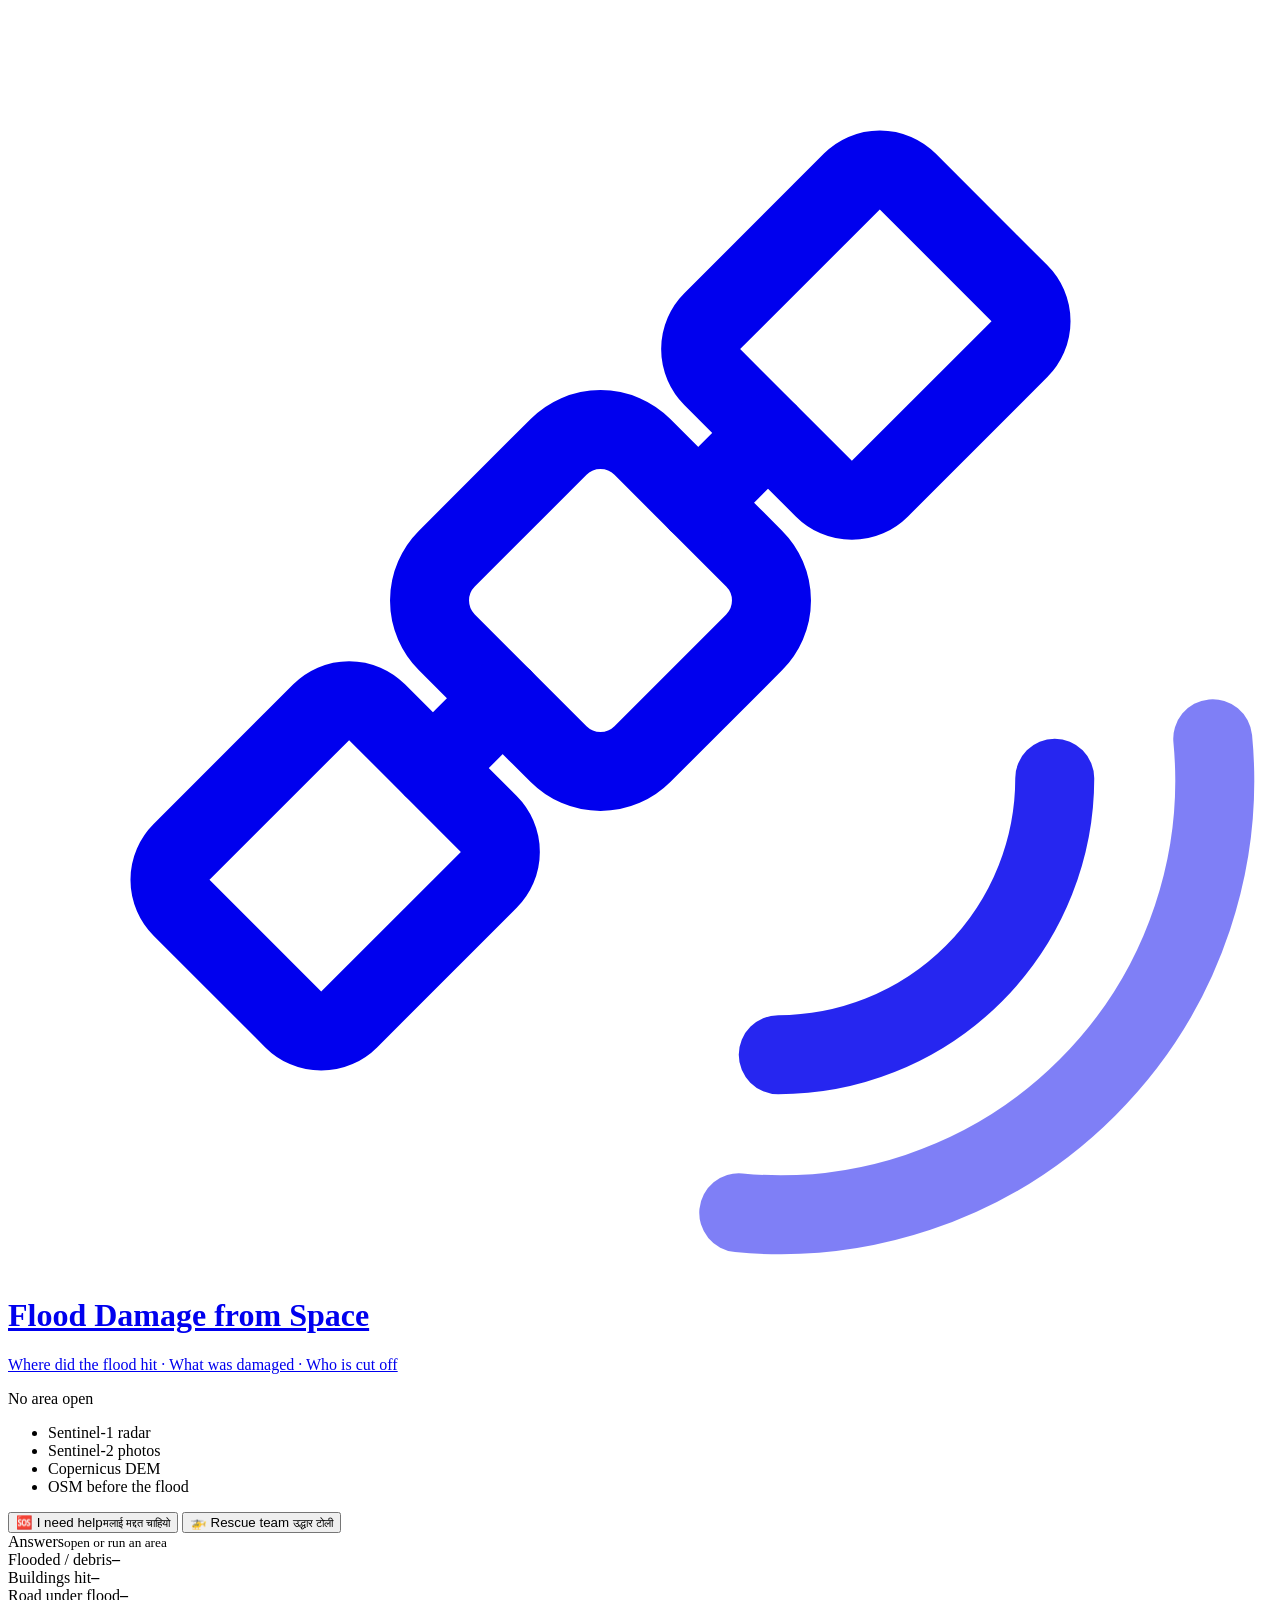
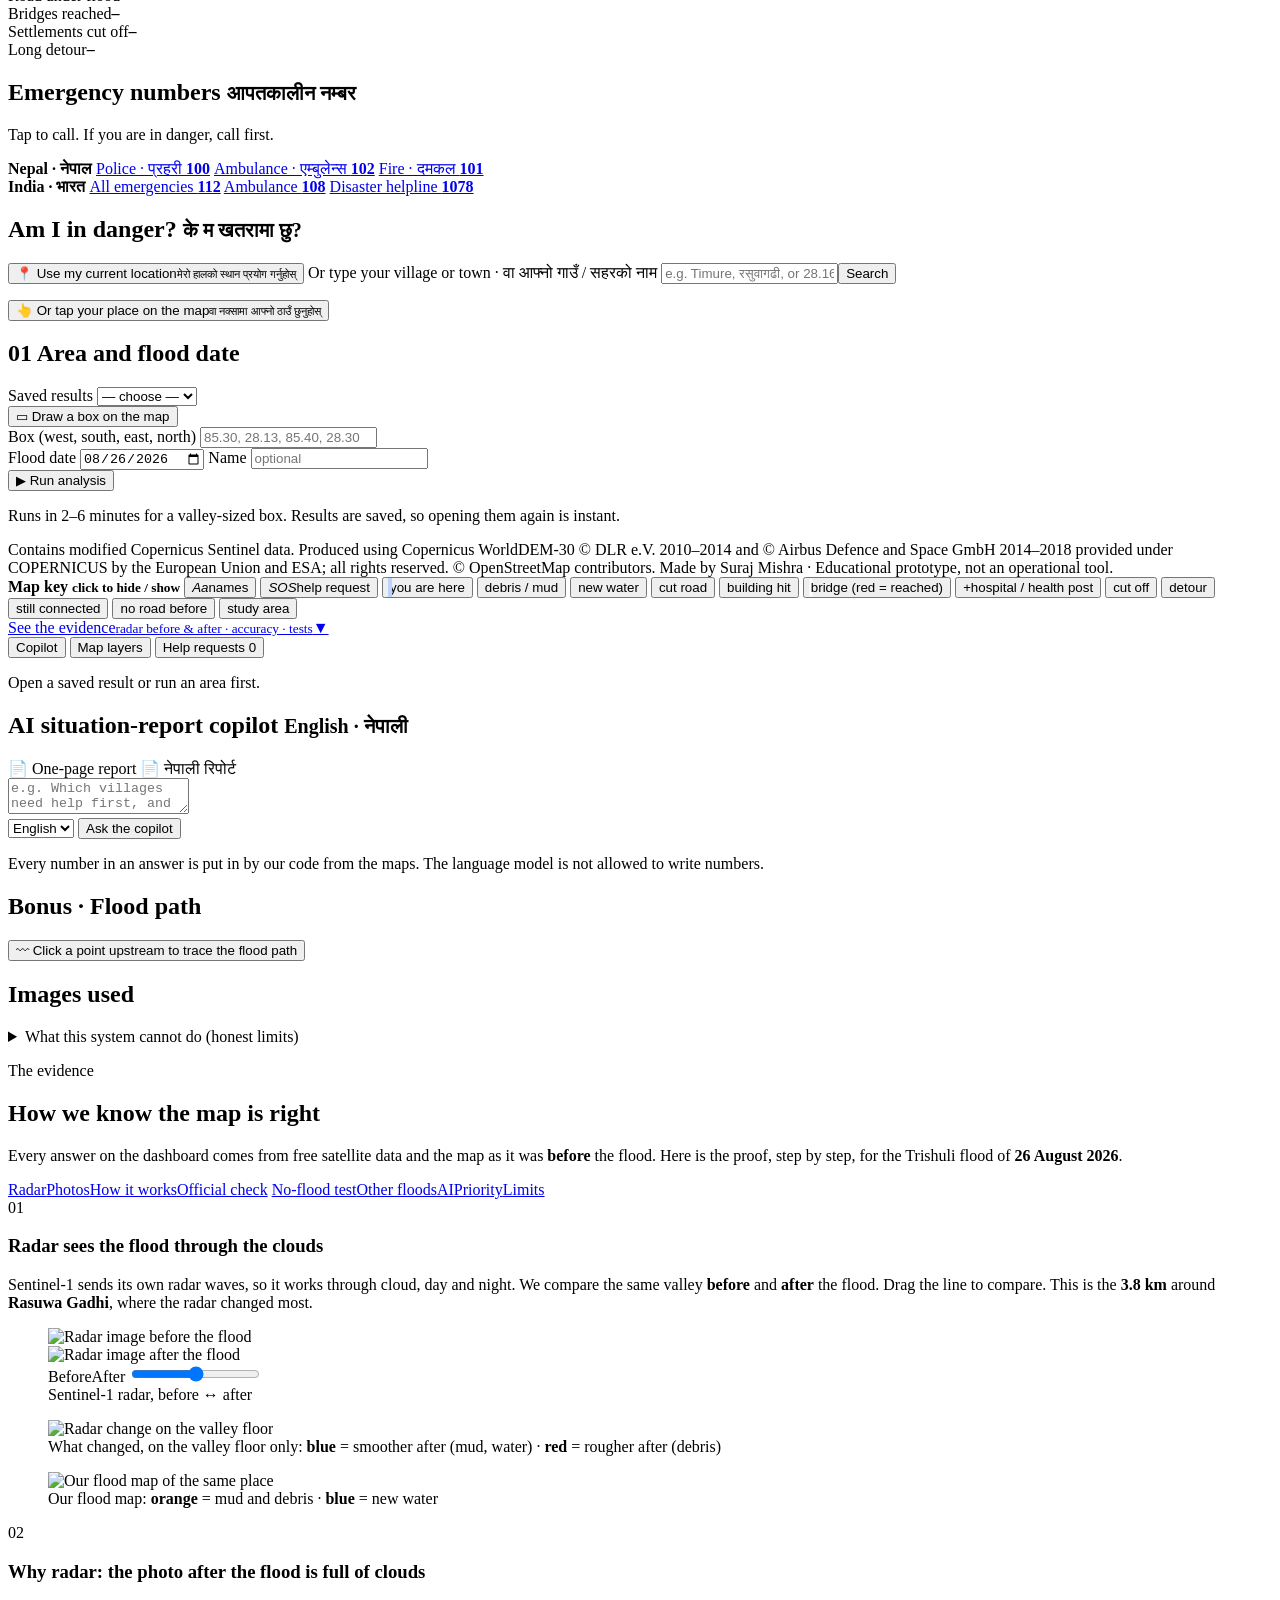
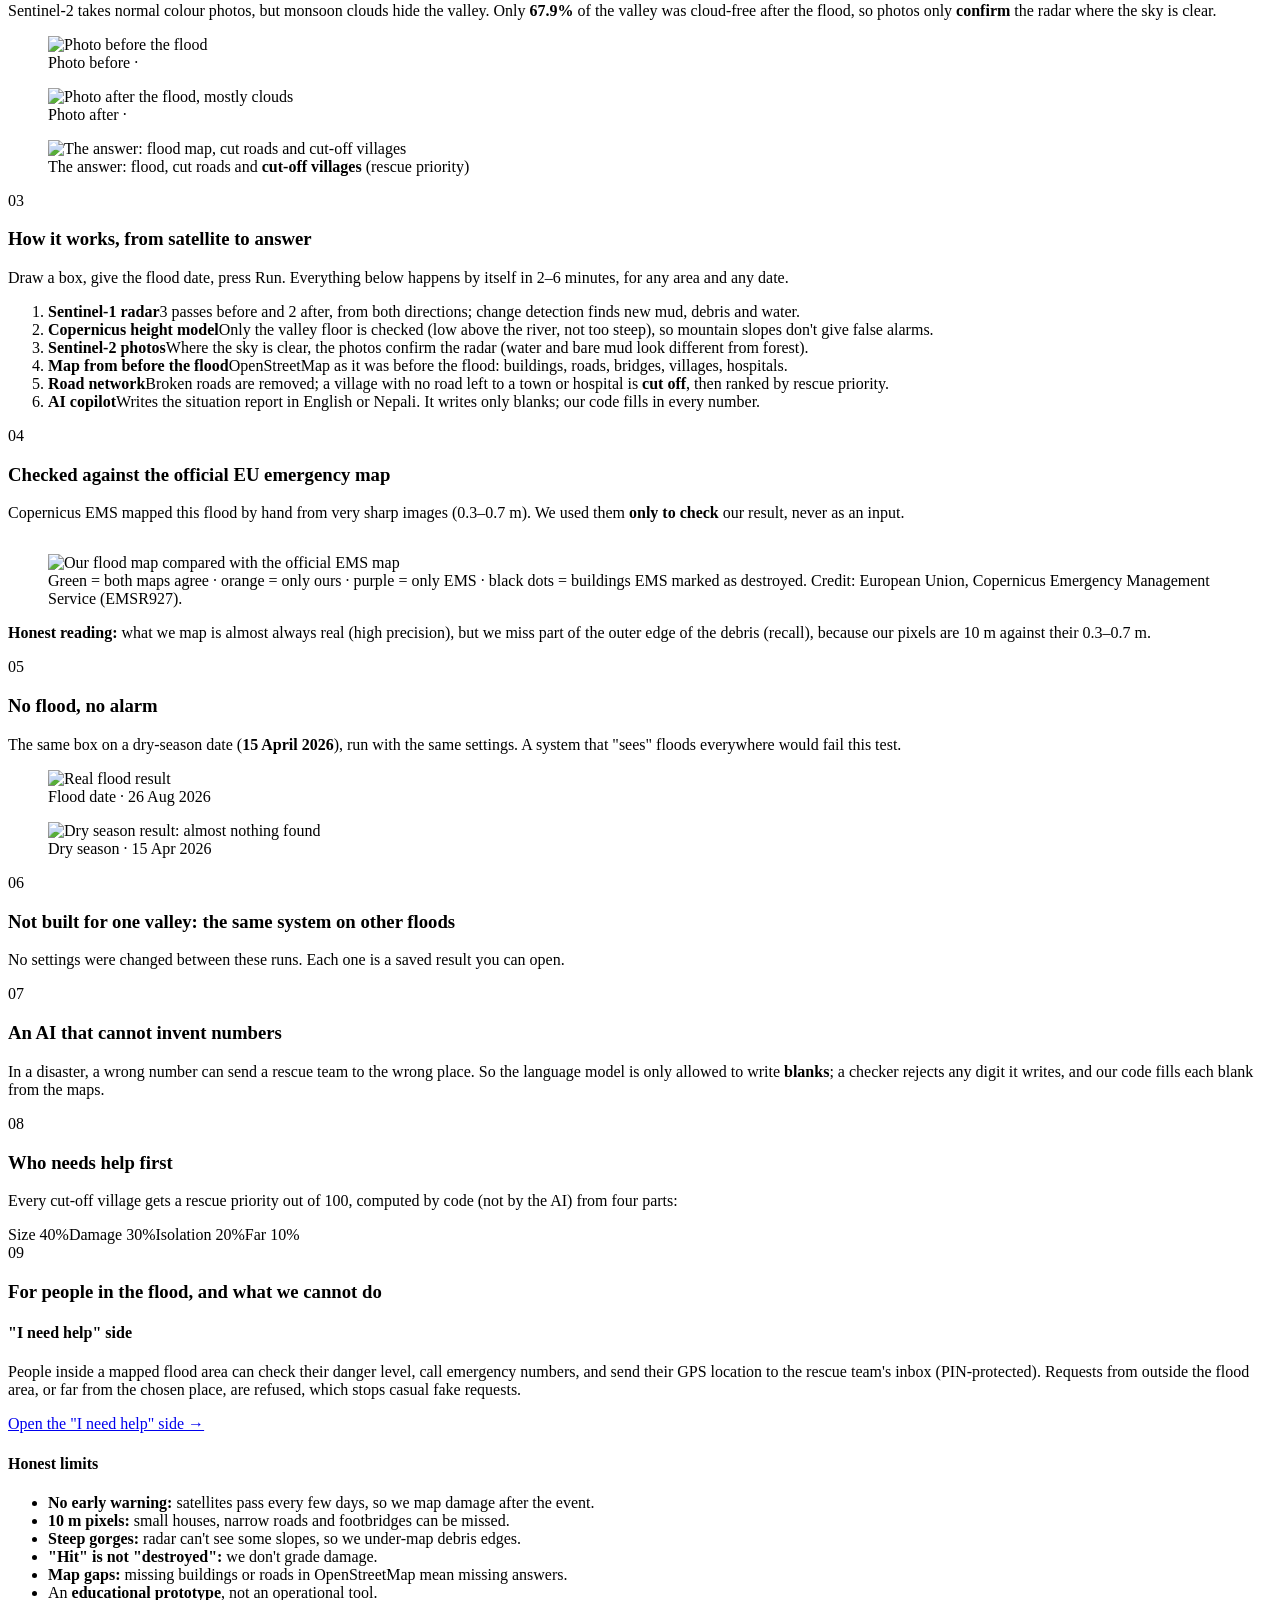
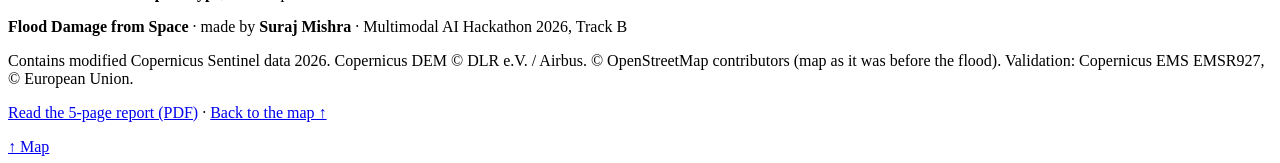
==== web/static/index.html @ 81a55438 "Flood Damage from Space - Track B Multimodal AI Hackathon 2026, Track B: mapping flood damage from s" ====
<!doctype html>
<html lang="en">
<head>
<meta charset="utf-8">
<meta name="viewport" content="width=device-width, initial-scale=1">
<meta name="theme-color" content="#070d18">
<title>Flood Damage from Space</title>
<link rel="icon" href="data:image/svg+xml,<svg xmlns='http://www.w3.org/2000/svg' viewBox='0 0 100 100'><text y='.9em' font-size='90'>🛰️</text></svg>">
<link rel="preconnect" href="https://fonts.googleapis.com">
<link rel="preconnect" href="https://fonts.gstatic.com" crossorigin>
<link rel="stylesheet" href="https://fonts.googleapis.com/css2?family=IBM+Plex+Mono:wght@400;500;600&family=IBM+Plex+Sans:wght@400;500;600;700&display=swap">
<link rel="stylesheet" href="https://unpkg.com/leaflet@1.9.4/dist/leaflet.css">
<link rel="stylesheet" href="https://cdnjs.cloudflare.com/ajax/libs/leaflet.draw/1.0.4/leaflet.draw.css">
<link rel="stylesheet" href="/static/style.css?v=20261012b">
</head>
<body class="mode-team">

<!-- ================= top bar ================= -->
<header id="topbar">
  <a class="brand" href="/" title="Home: watch the intro again">
    <span class="logo" aria-hidden="true">
      <svg viewBox="0 0 32 32" fill="none" stroke="currentColor" stroke-width="2" stroke-linejoin="round" stroke-linecap="round">
        <g transform="rotate(-45 15 15)">
          <rect x="11.5" y="11.5" width="7" height="7" rx="1.5"/>
          <rect x="2" y="12" width="7" height="6" rx="1"/>
          <rect x="21" y="12" width="7" height="6" rx="1"/>
          <path d="M9 15h2.5M18.5 15H21"/>
        </g>
        <path d="M19.5 26.5a7 7 0 0 0 7-7" opacity=".85"/>
        <path d="M18.5 30.5a11 11 0 0 0 12-12" opacity=".5"/>
      </svg>
    </span>
    <div>
      <h1>Flood Damage from Space</h1>
      <p>Where did the flood hit · What was damaged · Who is cut off</p>
    </div>
  </a>
  <div class="runchip" title="The results shown on the map">
    <span class="pulse"></span>
    <span id="runChipName">No area open</span>
    <span id="runChipDate" class="mono"></span>
  </div>
  <ul class="sources" aria-label="Data used">
    <li>Sentinel-1 radar</li><li>Sentinel-2 photos</li><li>Copernicus DEM</li><li>OSM before the flood</li>
  </ul>
  <nav class="modes">
    <button id="modeHelp" type="button"><span>🆘 I need help</span><small>मलाई मद्दत चाहियो</small></button>
    <button id="modeTeam" type="button"><span>🚁 Rescue team <span id="newCount" class="badge" hidden></span></span><small>उद्धार टोली</small></button>
  </nav>
</header>

<!-- ================= the answers, as big numbers ================= -->
<section id="kpis" aria-label="Key numbers">
  <div class="kpi-head"><span>Answers</span><small id="areaName">open or run an area</small></div>
  <div id="tiles" class="kpi-row">
    <div class="kpi k-flood"><span>Flooded / debris</span><b>–</b></div>
    <div class="kpi k-bld"><span>Buildings hit</span><b>–</b></div>
    <div class="kpi k-road"><span>Road under flood</span><b>–</b></div>
    <div class="kpi k-bridge"><span>Bridges reached</span><b>–</b></div>
    <div class="kpi k-cut"><span>Settlements cut off</span><b>–</b></div>
    <div class="kpi k-detour"><span>Long detour</span><b>–</b></div>
  </div>
</section>

<!-- ================= left panel ================= -->
<aside id="left" class="panel">

  <!-- "I need help" side -->
  <div id="helpView" class="help-only">
    <section class="card">
      <h2>Emergency numbers <small>आपतकालीन नम्बर</small></h2>
      <p class="hint top">Tap to call. If you are in danger, call first.</p>
      <div class="phones">
        <div>
          <b>Nepal · नेपाल</b>
          <a class="call" href="tel:100">Police · प्रहरी <b>100</b></a>
          <a class="call" href="tel:102">Ambulance · एम्बुलेन्स <b>102</b></a>
          <a class="call" href="tel:101">Fire · दमकल <b>101</b></a>
        </div>
        <div>
          <b>India · भारत</b>
          <a class="call" href="tel:112">All emergencies <b>112</b></a>
          <a class="call" href="tel:108">Ambulance <b>108</b></a>
          <a class="call" href="tel:1078">Disaster helpline <b>1078</b></a>
        </div>
      </div>
    </section>

    <section class="card">
      <h2>Am I in danger? <small>के म खतरामा छु?</small></h2>
      <button id="gpsBtn" class="primary" type="button">📍 Use my current location<small>मेरो हालको स्थान प्रयोग गर्नुहोस्</small></button>
      <label>Or type your village or town · <span lang="ne">वा आफ्नो गाउँ / सहरको नाम</span>
        <span class="row search"><input id="placeQ" placeholder="e.g. Timure, रसुवागढी, or 28.166, 85.322"><button id="placeBtn" type="button">Search</button></span>
      </label>
      <ul id="placeList" class="list places"></ul>
      <button id="pickBtn" type="button" class="wide">👆 Or tap your place on the map<small>वा नक्सामा आफ्नो ठाउँ छुनुहोस्</small></button>
      <p id="locMsg" class="msg"></p>
    </section>

    <section id="safetyCard" class="card" hidden>
      <div class="row lang-row"><select id="helpLang" aria-label="Language"><option value="en">English</option><option value="ne">नेपाली</option></select></div>
      <div id="safetyBox"></div>
    </section>

    <section id="sendCard" class="card" hidden>
      <h2>Send my location to the rescue team <small>मेरो स्थान उद्धार टोलीलाई पठाउनुहोस्</small></h2>
      <div class="row two">
        <label>Your name · नाम <input id="hName" maxlength="60" autocomplete="name"></label>
        <label>Phone · फोन <input id="hPhone" maxlength="20" inputmode="tel" autocomplete="tel"></label>
      </div>
      <label>How many people? · कति जना? <input id="hPeople" type="number" min="1" max="999" value="1"></label>
      <label>What help do you need? · कस्तो मद्दत चाहिन्छ? <textarea id="hNote" rows="2" maxlength="300" placeholder="e.g. 2 elderly people, 1 injured, no food"></textarea></label>
      <label class="check"><input id="hConsent" type="checkbox"> <span>I agree to share my location and these details with the rescue team.
        <span lang="ne">म मेरो स्थान र यी विवरण उद्धार टोलीसँग बाँड्न सहमत छु।</span></span></label>
      <button id="sendBtn" class="primary sos" type="button">🆘 Send help request · मद्दत माग्नुहोस्</button>
      <div id="sendMsg" class="send-msg" hidden></div>
      <p class="hint">📡 To stop fake requests, your phone's location is read again when you tap Send. Requests can only be sent from inside a mapped flood area, from the place itself.
        <span lang="ne">नक्कली अनुरोध रोक्न, पठाउँदा फोनको स्थान फेरि पढिन्छ।</span></p>
      <p class="hint">Demo: the request goes to the "Rescue team" screen of this app, not to a real government service. If you are in danger, call the numbers above.</p>
    </section>

    <section id="trackCard" class="card" hidden>
      <h2>Your help request <small>तपाईंको मद्दत अनुरोध</small></h2>
      <div id="sentBox" class="sent"></div>
      <p class="hint">Keep this page open: it checks for news from the rescue team every few seconds.</p>
      <p class="small track">Follow it on another phone · अर्को फोनमा हेर्नुहोस्:<br><a id="trackLink" target="_blank" rel="noopener"></a>
        <button id="trackCopy" type="button" class="mini">Copy</button></p>
    </section>
  </div>

  <!-- Rescue team side -->
  <div id="teamView" class="team-only">
    <section class="card">
      <h2><span class="step">01</span> Area and flood date</h2>
      <label>Saved results
        <select id="runs"><option value="">— choose —</option></select>
      </label>
      <div class="row">
        <button id="drawBtn" type="button">▭ Draw a box on the map</button>
      </div>
      <label>Box (west, south, east, north)
        <input id="bbox" placeholder="85.30, 28.13, 85.40, 28.30">
      </label>
      <div class="row two">
        <label>Flood date <input id="date" type="date" value="2026-08-26"></label>
        <label>Name <input id="name" placeholder="optional"></label>
      </div>
      <button id="runBtn" class="primary" type="button">▶ Run analysis</button>
      <div id="progress" hidden>
        <div class="bar"><span></span></div>
        <p class="msg"></p>
      </div>
      <p class="hint">Runs in 2–6 minutes for a valley-sized box. Results are saved, so opening them again is instant.</p>
    </section>

    <div id="results" hidden>
      <section class="card">
        <h2><span class="step">02</span> Who is cut off <span class="count" id="cutCount"></span> <small>most urgent first</small></h2>
        <ol id="cutList" class="list"></ol>
        <p class="hint">The number is a rescue priority out of 100, from size (buildings), damage, isolation and remoteness. It is computed by code, not by the AI. Hover it to see the parts.</p>
      </section>
      <section class="card">
        <h2><span class="step">03</span> Long detour <span class="count" id="detourCount"></span></h2>
        <ol id="detourList" class="list"></ol>
      </section>
      <section class="card">
        <h2><span class="step">04</span> Bridges reached by the flood <span class="count" id="bridgeCount"></span></h2>
        <ol id="bridgeList" class="list"></ol>
      </section>
    </div>
  </div>

  <footer class="attrib" id="attrib">
    Contains modified Copernicus Sentinel data. Produced using Copernicus WorldDEM-30 © DLR e.V. 2010–2014 and
    © Airbus Defence and Space GmbH 2014–2018 provided under COPERNICUS by the European Union and ESA; all rights reserved.
    © OpenStreetMap contributors. Made by Suraj Mishra · Educational prototype, not an operational tool.
  </footer>
</aside>

<!-- ================= map ================= -->
<div id="mapwrap">
  <main id="map"></main>
  <!-- each row switches its layer on or off -->
  <div id="legend" class="legend">
    <b id="legendTitle">Map key <small>click to hide / show</small></b>
    <button type="button" data-key="names"><i class="aa">Aa</i>names</button>
    <button type="button" data-key="help"><i class="sos-mini">SOS</i>help request</button>
    <button type="button" data-key="here"><i class="dot" style="background:#2563eb;outline:2px solid #bcd3ff"></i>you are here</button>
    <button type="button" data-key="flood"><i style="background:#d66e18"></i>debris / mud</button>
    <button type="button" data-key="flood"><i style="background:#1e6eff"></i>new water</button>
    <button type="button" data-key="roads"><i class="line" style="background:#d7191c"></i>cut road</button>
    <button type="button" data-key="buildings"><i style="background:#d7191c;box-shadow:inset 0 0 0 1px #7f0000"></i>building hit</button>
    <button type="button" data-key="bridges"><i class="dot" style="background:#7f0000;box-shadow:0 0 0 1.5px #fff"></i>bridge (red = reached)</button>
    <button type="button" data-key="hospitals"><i class="hosp">+</i>hospital / health post</button>
    <button type="button" data-key="cut_off"><i class="dot" style="background:#d7191c"></i>cut off</button>
    <button type="button" data-key="detour"><i class="dot" style="background:#f39c12"></i>detour</button>
    <button type="button" data-key="ok"><i class="dot" style="background:#1a9641"></i>still connected</button>
    <button type="button" data-key="no_road"><i class="dot" style="background:#999"></i>no road before</button>
    <button type="button" data-key="aoi"><i class="box"></i>study area</button>
  </div>
  <a id="toEvidence" class="to-evidence team-only" href="#evidence">
    <span>See the evidence</span><small>radar before &amp; after · accuracy · tests</small><i aria-hidden="true">▼</i>
  </a>
</div>

<!-- ================= right panel (rescue team) ================= -->
<aside id="right" class="panel team-only">
  <nav class="tabs" role="tablist">
    <button class="tab on" type="button" role="tab" data-tab="tabCopilot">Copilot</button>
    <button class="tab" type="button" role="tab" data-tab="tabLayers" id="layersTab">Map layers</button>
    <button class="tab" type="button" role="tab" data-tab="tabRequests" id="reqTab">Help requests <span class="count" id="reqCount">0</span></button>
  </nav>

  <div id="tabLayers" class="tabpane" hidden>
    <section class="card" id="layersCard">
      <h2>Map layers <small>switch them on and off</small></h2>
    </section>
  </div>

  <div id="tabRequests" class="tabpane" hidden>
    <section class="card" id="reqCard">
      <h2>🆘 Help requests</h2>
      <div id="pinBox" hidden>
        <p class="small">🔒 Help requests contain people's names, phone numbers and locations. Type the rescue team PIN to see them.</p>
        <span class="row search"><input id="pinInput" type="password" inputmode="numeric" autocomplete="off" placeholder="Rescue team PIN" aria-label="Rescue team PIN"><button id="pinBtn" type="button">Unlock</button></span>
        <p id="pinMsg" class="msg"></p>
      </div>
      <div id="reqTools" class="row req-tools" hidden>
        <button id="recheckBtn" type="button">↻ Re-check danger levels</button>
        <button id="lockBtn" type="button" hidden>🔒 Lock</button>
      </div>
      <p id="recheckMsg" class="msg" hidden></p>
      <ol id="reqList" class="list reqs"><li class="sub">No help requests yet.</li></ol>
      <p class="hint">Most urgent first. The danger level comes from our flood maps, not from the sender, and is checked again whenever a new analysis covers the place.</p>
    </section>
  </div>

  <div id="tabCopilot" class="tabpane">
  <p class="hint no-run">Open a saved result or run an area first.</p>
  <section class="card needs-run">
    <h2>AI situation-report copilot <small>English · नेपाली</small></h2>
    <div class="row two">
      <a id="sitrepEn" class="button" target="_blank">📄 One-page report</a>
      <a id="sitrepNe" class="button" target="_blank">📄 नेपाली रिपोर्ट</a>
    </div>
    <textarea id="question" rows="2" placeholder="e.g. Which villages need help first, and why?"></textarea>
    <div class="row two">
      <select id="lang"><option value="en">English</option><option value="ne">नेपाली</option></select>
      <button id="askBtn" type="button" class="accent">Ask the copilot</button>
    </div>
    <div id="answer" class="answer" hidden></div>
    <p class="hint">Every number in an answer is put in by our code from the maps. The language model is not allowed to write numbers.</p>
  </section>

  <section class="card needs-run">
    <h2>Bonus · Flood path</h2>
    <button id="pathBtn" type="button" class="wide">〰 Click a point upstream to trace the flood path</button>
    <ol id="pathList" class="list"></ol>
  </section>

  <section class="card needs-run">
    <h2>Images used</h2>
    <div id="images" class="small"></div>
    <div id="warnings" class="warnings"></div>
  </section>

  <details class="limits">
    <summary>What this system cannot do (honest limits)</summary>
    <ul>
      <li><b>No early warning.</b> Sentinel-1 passes a valley only every few days, so it maps damage after the event - it cannot warn minutes before a glacier collapse.</li>
      <li><b>10 m pixels.</b> Small houses, narrow roads and footbridges can be missed. Official EMS maps use 0.3–0.7 m images.</li>
      <li><b>Steep gorges.</b> Radar can't see some steep slopes (layover / shadow), and the 30 m height model is rough in narrow valleys, so we under-map the edges of the debris.</li>
      <li><b>Only the valley floor is checked</b> (low above the river). Landslides high on slopes are not mapped.</li>
      <li><b>"Hit" is not "destroyed".</b> We say a building or road touches the flood area; we don't grade the damage.</li>
      <li><b>OpenStreetMap gaps.</b> Missing buildings, roads or villages mean missing answers. Footpaths, trails and footbridges are not in the road network.</li>
      <li><b>Roads outside the box</b> are assumed to be open.</li>
      <li><b>Help requests are a demo.</b> They are saved on this computer and shown on this screen only; nothing reaches a real government service. They are protected by one shared PIN, not by real user accounts. Requests are accepted only from phones inside a mapped flood area: this stops casual fakes, but GPS can be faked, and a real person outside our maps is shown the emergency numbers instead.</li>
      <li><b>Educational prototype</b> - not an operational tool.</li>
    </ul>
  </details>
  </div>
</aside>

<!-- ================= evidence: scroll down from the dashboard ================= -->
<section id="evidence" class="team-only" aria-labelledby="evTitle">
  <header class="ev-hero reveal">
    <p class="ev-kicker">The evidence</p>
    <h2 id="evTitle">How we know the map is right</h2>
    <p class="ev-lead">Every answer on the dashboard comes from free satellite data and the map as it was <b>before</b> the flood.
      Here is the proof, step by step, for the Trishuli flood of <b id="evDate">26 August 2026</b>.</p>
    <nav class="ev-nav" aria-label="Evidence sections">
      <a href="#ev-radar">Radar</a><a href="#ev-photos">Photos</a><a href="#ev-how">How it works</a><a href="#ev-check">Official check</a>
      <a href="#ev-control">No-flood test</a><a href="#ev-floods">Other floods</a><a href="#ev-ai">AI</a><a href="#ev-priority">Priority</a><a href="#ev-limits">Limits</a>
    </nav>
  </header>

  <!-- 1. radar -->
  <article class="ev-block reveal" id="ev-radar">
    <div class="ev-head"><span class="ev-num">01</span><div>
      <h3>Radar sees the flood through the clouds</h3>
      <p>Sentinel-1 sends its own radar waves, so it works through cloud, day and night. We compare the same valley
        <b>before</b> and <b>after</b> the flood. Drag the line to compare. This is the <b id="evZoomKm">3.8 km</b> around
        <b id="evZoomNear">Rasuwa Gadhi</b>, where the radar changed most.</p>
    </div></div>
    <div class="ev-radar">
      <figure class="compare" id="cmp" style="--pos: 50%">
        <img src="/static/evidence/radar_before.jpg" alt="Radar image before the flood" width="760" height="760">
        <div class="after"><img src="/static/evidence/radar_after.jpg" alt="Radar image after the flood" width="760" height="760"></div>
        <span class="tag tag-l">Before</span><span class="tag tag-r">After</span>
        <span class="handle" aria-hidden="true"></span>
        <input type="range" min="0" max="100" value="50" aria-label="Compare the radar before and after the flood">
        <figcaption>Sentinel-1 radar, before ↔ after</figcaption>
      </figure>
      <figure>
        <img src="/static/evidence/radar_change.jpg" alt="Radar change on the valley floor" width="760" height="760" loading="lazy">
        <figcaption>What changed, on the valley floor only: <b class="c-cyan">blue</b> = smoother after (mud, water) ·
          <b class="c-red">red</b> = rougher after (debris)</figcaption>
      </figure>
      <figure>
        <img src="/static/evidence/flood_zoom.jpg" alt="Our flood map of the same place" width="760" height="760" loading="lazy">
        <figcaption>Our flood map: <b class="c-orange">orange</b> = mud and debris · <b class="c-blue">blue</b> = new water</figcaption>
      </figure>
    </div>
    <p class="ev-meta" id="evRadarDates"></p>
  </article>

  <!-- 2. photos -->
  <article class="ev-block reveal" id="ev-photos">
    <div class="ev-head"><span class="ev-num">02</span><div>
      <h3>Why radar: the photo after the flood is full of clouds</h3>
      <p>Sentinel-2 takes normal colour photos, but monsoon clouds hide the valley. Only <b id="evClear">67.9%</b> of the valley
        was cloud-free after the flood, so photos only <b>confirm</b> the radar where the sky is clear.</p>
    </div></div>
    <div class="ev-trio">
      <figure><img src="/static/evidence/photo_before.jpg" alt="Photo before the flood" width="520" height="965" loading="lazy">
        <figcaption>Photo before · <span id="evOptBefore"></span></figcaption></figure>
      <figure><img src="/static/evidence/photo_after.jpg" alt="Photo after the flood, mostly clouds" width="520" height="965" loading="lazy">
        <figcaption>Photo after · <span id="evOptAfter"></span></figcaption></figure>
      <figure class="hl"><img src="/static/evidence/result.jpg" alt="The answer: flood map, cut roads and cut-off villages" width="640" height="1188" loading="lazy">
        <figcaption>The answer: flood, cut roads and <b class="c-red">cut-off villages</b> (rescue priority)</figcaption></figure>
    </div>
    <div class="ev-stats" id="evMainStats"></div>
  </article>

  <!-- 3. how it works -->
  <article class="ev-block reveal" id="ev-how">
    <div class="ev-head"><span class="ev-num">03</span><div>
      <h3>How it works, from satellite to answer</h3>
      <p>Draw a box, give the flood date, press Run. Everything below happens by itself in 2–6 minutes, for any area and any date.</p>
    </div></div>
    <ol class="ev-steps">
      <li><b>Sentinel-1 radar</b><span>3 passes before and 2 after, from both directions; change detection finds new mud, debris and water.</span></li>
      <li><b>Copernicus height model</b><span>Only the valley floor is checked (low above the river, not too steep), so mountain slopes don't give false alarms.</span></li>
      <li><b>Sentinel-2 photos</b><span>Where the sky is clear, the photos confirm the radar (water and bare mud look different from forest).</span></li>
      <li><b>Map from before the flood</b><span>OpenStreetMap as it was before the flood: buildings, roads, bridges, villages, hospitals.</span></li>
      <li><b>Road network</b><span>Broken roads are removed; a village with no road left to a town or hospital is <b>cut off</b>, then ranked by rescue priority.</span></li>
      <li><b>AI copilot</b><span>Writes the situation report in English or Nepali. It writes only blanks; our code fills in every number.</span></li>
    </ol>
  </article>

  <!-- 4. official check -->
  <article class="ev-block reveal" id="ev-check">
    <div class="ev-head"><span class="ev-num">04</span><div>
      <h3>Checked against the official EU emergency map</h3>
      <p>Copernicus EMS mapped this flood by hand from very sharp images (0.3–0.7 m). We used them <b>only to check</b>
        our result, never as an input.</p>
    </div></div>
    <div class="ev-big" id="evBig"></div>
    <div class="ev-tablewrap"><table class="ev-table" id="evTable"></table></div>
    <figure class="ev-fig"><img src="/static/evidence/ems_compare.jpg" alt="Our flood map compared with the official EMS map" width="2000" height="720" loading="lazy">
      <figcaption>Green = both maps agree · orange = only ours · purple = only EMS · black dots = buildings EMS marked as destroyed.
        Credit: European Union, Copernicus Emergency Management Service (EMSR927).</figcaption></figure>
    <p class="ev-note"><b>Honest reading:</b> what we map is almost always real (high precision), but we miss part of the outer
      edge of the debris (recall), because our pixels are 10 m against their 0.3–0.7 m.</p>
  </article>

  <!-- 5. no-flood test -->
  <article class="ev-block reveal" id="ev-control">
    <div class="ev-head"><span class="ev-num">05</span><div>
      <h3>No flood, no alarm</h3>
      <p>The same box on a dry-season date (<b id="evCtlDate">15 April 2026</b>), run with the same settings. A system that
        "sees" floods everywhere would fail this test.</p>
    </div></div>
    <div class="ev-duo">
      <figure class="hl"><img src="/static/evidence/result.jpg" alt="Real flood result" width="640" height="1188" loading="lazy">
        <figcaption>Flood date · 26 Aug 2026</figcaption></figure>
      <div class="ev-bars" id="evBars"></div>
      <figure><img src="/static/evidence/control.jpg" alt="Dry season result: almost nothing found" width="640" height="1188" loading="lazy">
        <figcaption>Dry season · <span id="evCtlDate2">15 Apr 2026</span></figcaption></figure>
    </div>
  </article>

  <!-- 6. other floods -->
  <article class="ev-block reveal" id="ev-floods">
    <div class="ev-head"><span class="ev-num">06</span><div>
      <h3>Not built for one valley: the same system on other floods</h3>
      <p>No settings were changed between these runs. Each one is a saved result you can open.</p>
    </div></div>
    <div class="ev-cards" id="evFloods"></div>
  </article>

  <!-- 7. AI -->
  <article class="ev-block reveal" id="ev-ai">
    <div class="ev-head"><span class="ev-num">07</span><div>
      <h3>An AI that cannot invent numbers</h3>
      <p>In a disaster, a wrong number can send a rescue team to the wrong place. So the language model is only allowed to write
        <b>blanks</b>; a checker rejects any digit it writes, and our code fills each blank from the maps.</p>
    </div></div>
    <div class="ev-ai" id="evAi"></div>
  </article>

  <!-- 8. priority -->
  <article class="ev-block reveal" id="ev-priority">
    <div class="ev-head"><span class="ev-num">08</span><div>
      <h3>Who needs help first</h3>
      <p>Every cut-off village gets a rescue priority out of 100, computed by code (not by the AI) from four parts:</p>
    </div></div>
    <div class="ev-weights"><span style="flex:40">Size 40%</span><span style="flex:30">Damage 30%</span><span style="flex:20">Isolation 20%</span><span style="flex:10">Far 10%</span></div>
    <div class="ev-prio" id="evPrio"></div>
  </article>

  <!-- 9. help side + limits -->
  <article class="ev-block reveal" id="ev-limits">
    <div class="ev-head"><span class="ev-num">09</span><div>
      <h3>For people in the flood, and what we cannot do</h3>
    </div></div>
    <div class="ev-two">
      <div class="ev-card">
        <h4>"I need help" side</h4>
        <p>People inside a mapped flood area can check their danger level, call emergency numbers, and send their GPS location to
          the rescue team's inbox (PIN-protected). Requests from outside the flood area, or far from the chosen place, are refused,
          which stops casual fake requests.</p>
        <a class="ev-link" href="/app?mode=help">Open the "I need help" side →</a>
      </div>
      <div class="ev-card">
        <h4>Honest limits</h4>
        <ul>
          <li><b>No early warning:</b> satellites pass every few days, so we map damage after the event.</li>
          <li><b>10 m pixels:</b> small houses, narrow roads and footbridges can be missed.</li>
          <li><b>Steep gorges:</b> radar can't see some slopes, so we under-map debris edges.</li>
          <li><b>"Hit" is not "destroyed":</b> we don't grade damage.</li>
          <li><b>Map gaps:</b> missing buildings or roads in OpenStreetMap mean missing answers.</li>
          <li>An <b>educational prototype</b>, not an operational tool.</li>
        </ul>
      </div>
    </div>
  </article>

  <footer class="ev-foot">
    <p><b>Flood Damage from Space</b> · made by <b>Suraj Mishra</b> · Multimodal AI Hackathon 2026, Track B</p>
    <p>Contains modified Copernicus Sentinel data 2026. Copernicus DEM © DLR e.V. / Airbus. © OpenStreetMap contributors (map as it was before the flood).
      Validation: Copernicus EMS EMSR927, © European Union.</p>
    <p><a class="ev-link" href="/report.pdf" target="_blank" rel="noopener">Read the 5-page report (PDF)</a> ·
      <a class="ev-link" href="#topbar">Back to the map ↑</a></p>
  </footer>
</section>
<a id="evBack" class="ev-back team-only" href="#topbar" aria-label="Back to the map">↑ Map</a>

<script src="https://unpkg.com/leaflet@1.9.4/dist/leaflet.js"></script>
<script src="https://cdnjs.cloudflare.com/ajax/libs/leaflet.draw/1.0.4/leaflet.draw.js"></script>
<script src="/static/app.js?v=20261012b"></script>
<script src="/static/evidence.js?v=20261012b"></script>
</body>
</html>
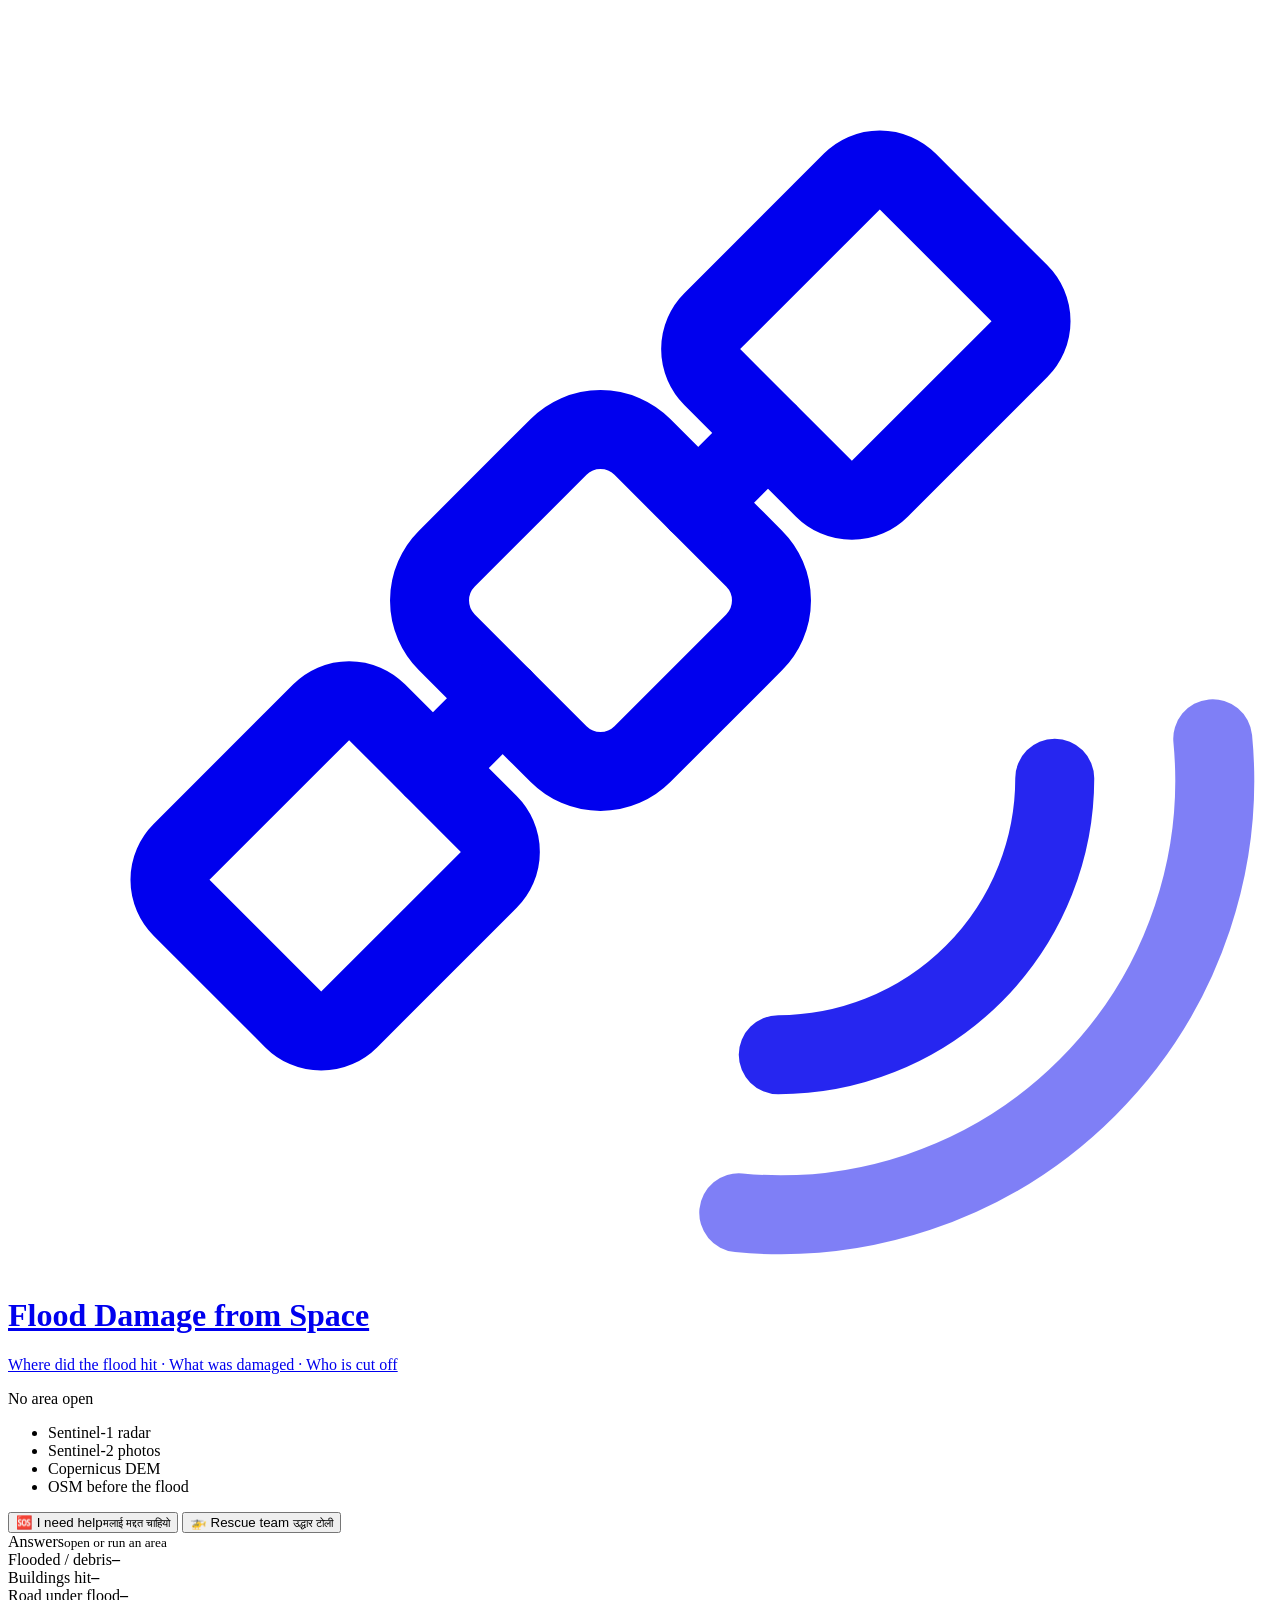
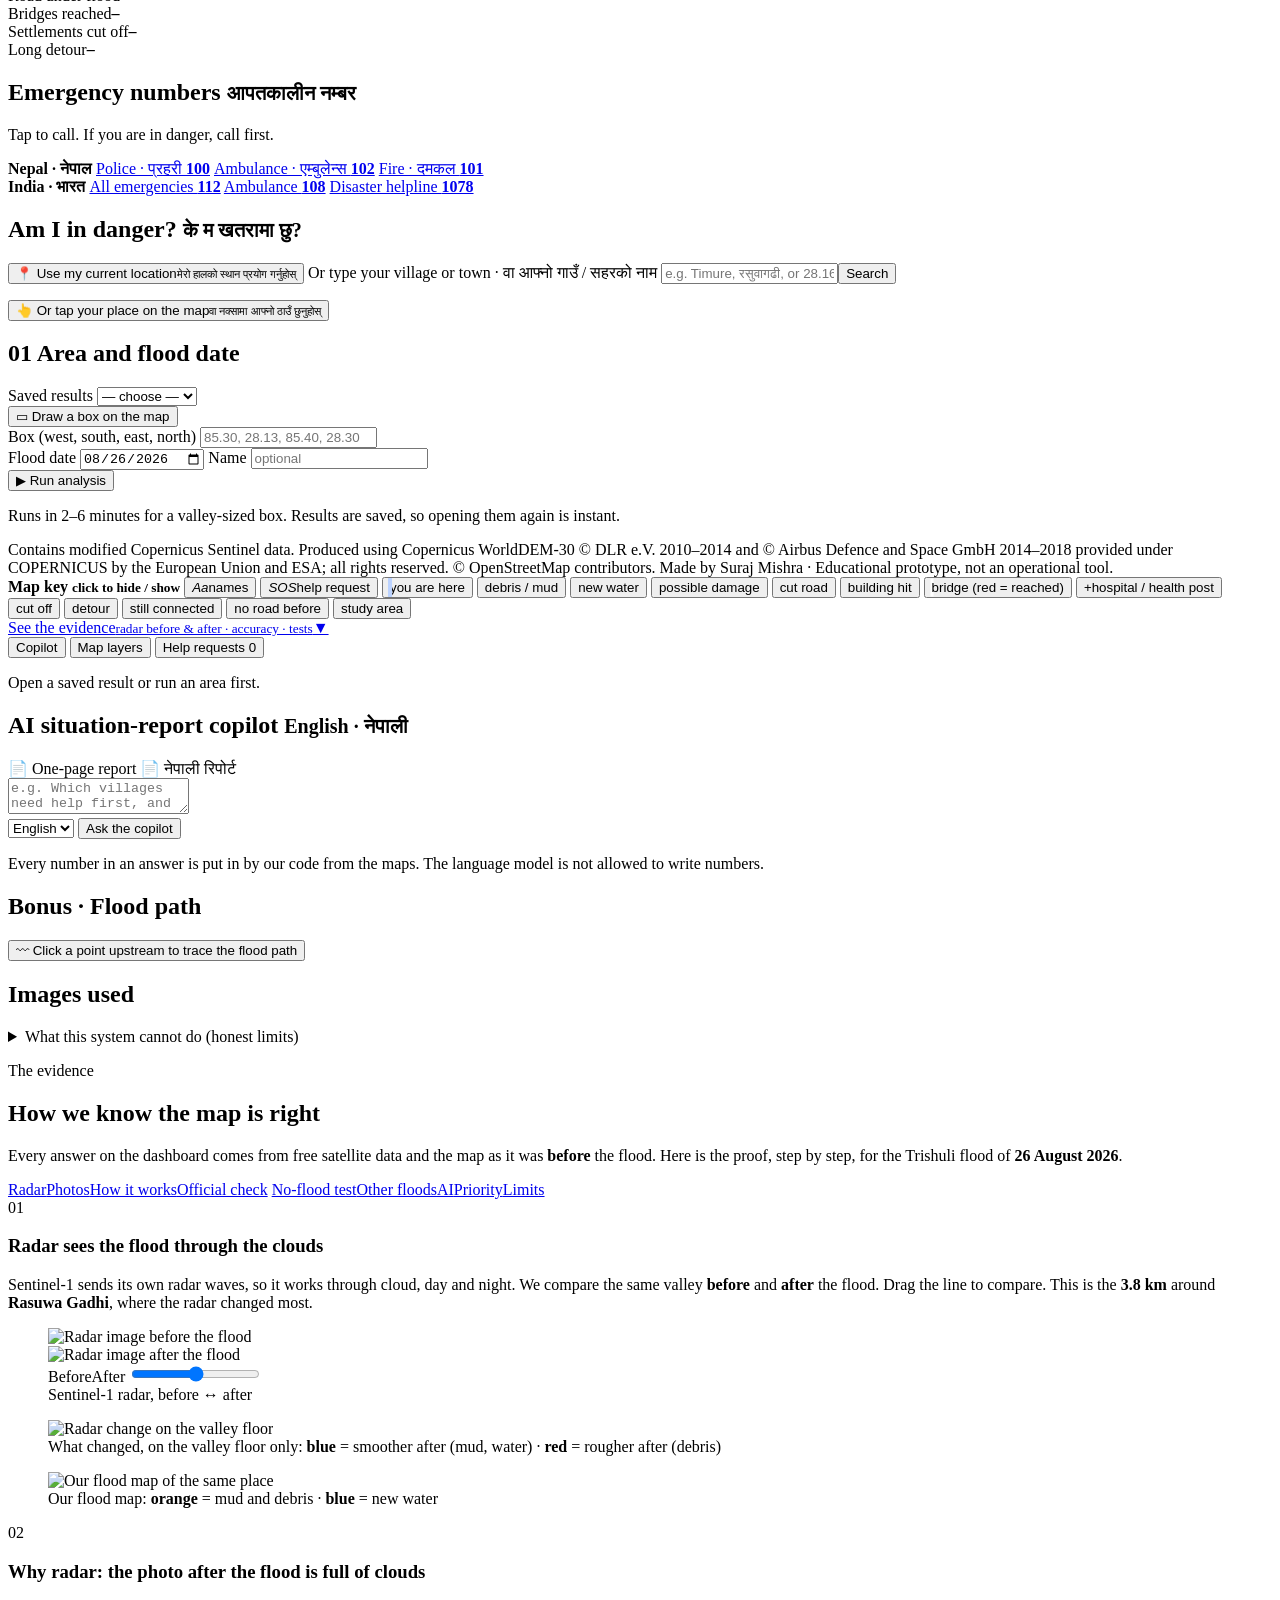
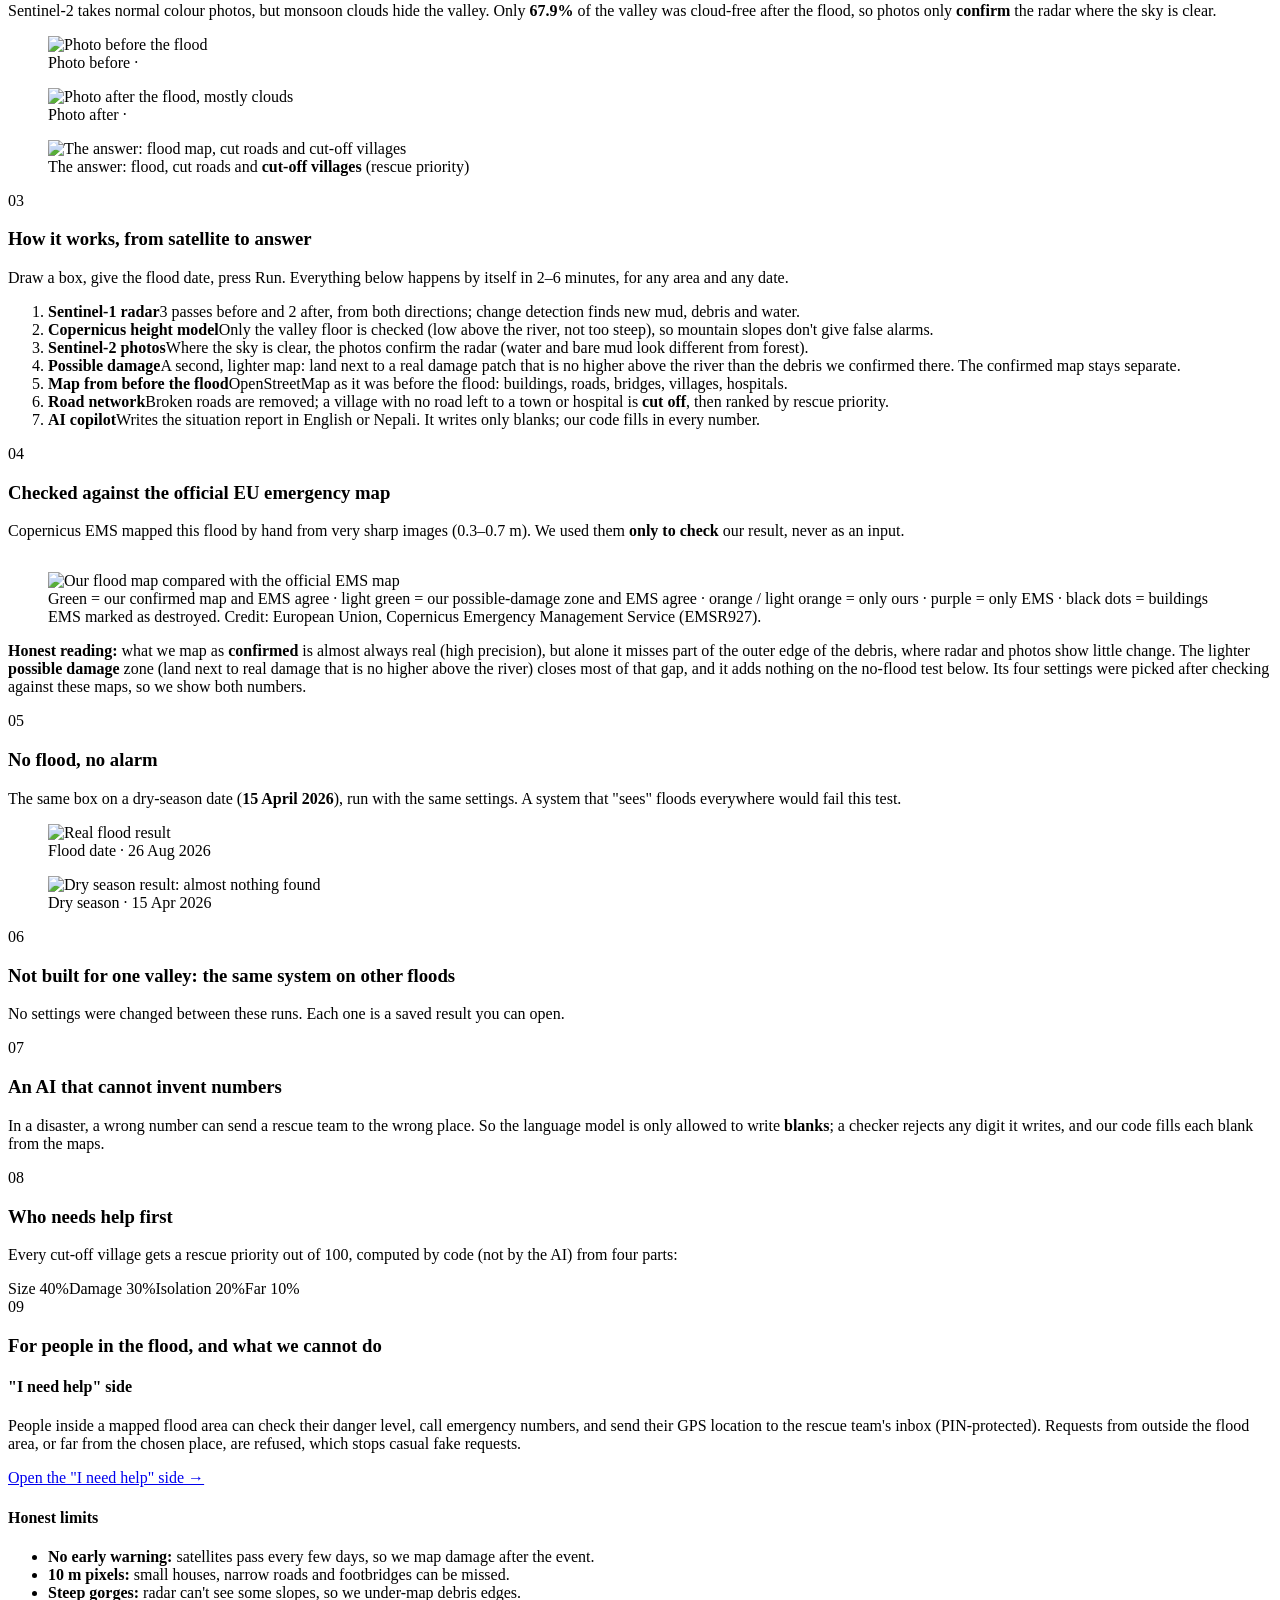
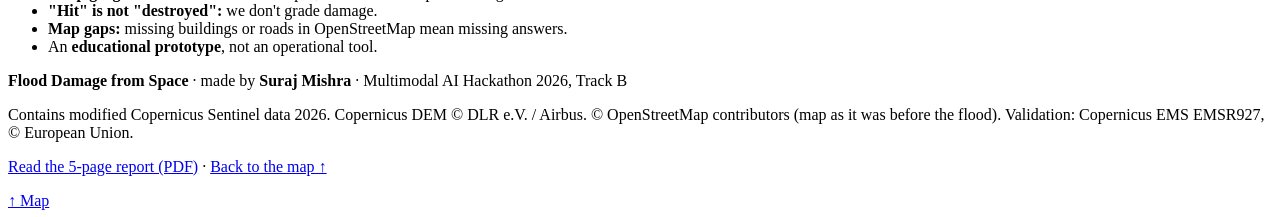
==== commit 84c82512: "Add a "possible damage" zone next to the confirmed flood map Land next to a real damage patch (>= 1 " ====
--- a/web/static/index.html
+++ b/web/static/index.html
@@ -188,6 +188,7 @@
     <button type="button" data-key="here"><i class="dot" style="background:#2563eb;outline:2px solid #bcd3ff"></i>you are here</button>
     <button type="button" data-key="flood"><i style="background:#d66e18"></i>debris / mud</button>
     <button type="button" data-key="flood"><i style="background:#1e6eff"></i>new water</button>
+    <button type="button" data-key="possible"><i style="background:#a78bfa"></i>possible damage</button>
     <button type="button" data-key="roads"><i class="line" style="background:#d7191c"></i>cut road</button>
     <button type="button" data-key="buildings"><i style="background:#d7191c;box-shadow:inset 0 0 0 1px #7f0000"></i>building hit</button>
     <button type="button" data-key="bridges"><i class="dot" style="background:#7f0000;box-shadow:0 0 0 1.5px #fff"></i>bridge (red = reached)</button>
@@ -352,6 +353,7 @@
       <li><b>Sentinel-1 radar</b><span>3 passes before and 2 after, from both directions; change detection finds new mud, debris and water.</span></li>
       <li><b>Copernicus height model</b><span>Only the valley floor is checked (low above the river, not too steep), so mountain slopes don't give false alarms.</span></li>
       <li><b>Sentinel-2 photos</b><span>Where the sky is clear, the photos confirm the radar (water and bare mud look different from forest).</span></li>
+      <li><b>Possible damage</b><span>A second, lighter map: land next to a real damage patch that is no higher above the river than the debris we confirmed there. The confirmed map stays separate.</span></li>
       <li><b>Map from before the flood</b><span>OpenStreetMap as it was before the flood: buildings, roads, bridges, villages, hospitals.</span></li>
       <li><b>Road network</b><span>Broken roads are removed; a village with no road left to a town or hospital is <b>cut off</b>, then ranked by rescue priority.</span></li>
       <li><b>AI copilot</b><span>Writes the situation report in English or Nepali. It writes only blanks; our code fills in every number.</span></li>
@@ -368,10 +370,13 @@
     <div class="ev-big" id="evBig"></div>
     <div class="ev-tablewrap"><table class="ev-table" id="evTable"></table></div>
     <figure class="ev-fig"><img src="/static/evidence/ems_compare.jpg" alt="Our flood map compared with the official EMS map" width="2000" height="720" loading="lazy">
-      <figcaption>Green = both maps agree · orange = only ours · purple = only EMS · black dots = buildings EMS marked as destroyed.
+      <figcaption>Green = our confirmed map and EMS agree · light green = our possible-damage zone and EMS agree · orange / light orange = only ours ·
+        purple = only EMS · black dots = buildings EMS marked as destroyed.
         Credit: European Union, Copernicus Emergency Management Service (EMSR927).</figcaption></figure>
-    <p class="ev-note"><b>Honest reading:</b> what we map is almost always real (high precision), but we miss part of the outer
-      edge of the debris (recall), because our pixels are 10 m against their 0.3–0.7 m.</p>
+    <p class="ev-note"><b>Honest reading:</b> what we map as <b>confirmed</b> is almost always real (high precision), but alone it
+      misses part of the outer edge of the debris, where radar and photos show little change. The lighter <b>possible damage</b>
+      zone (land next to real damage that is no higher above the river) closes most of that gap, and it adds nothing on the
+      no-flood test below. Its four settings were picked after checking against these maps, so we show both numbers.</p>
   </article>
 
   <!-- 5. no-flood test -->
@@ -458,7 +463,7 @@
 
 <script src="https://unpkg.com/leaflet@1.9.4/dist/leaflet.js"></script>
 <script src="https://cdnjs.cloudflare.com/ajax/libs/leaflet.draw/1.0.4/leaflet.draw.js"></script>
-<script src="/static/app.js?v=20261012b"></script>
-<script src="/static/evidence.js?v=20261012b"></script>
+<script src="/static/app.js?v=20261014"></script>
+<script src="/static/evidence.js?v=20261014"></script>
 </body>
 </html>
